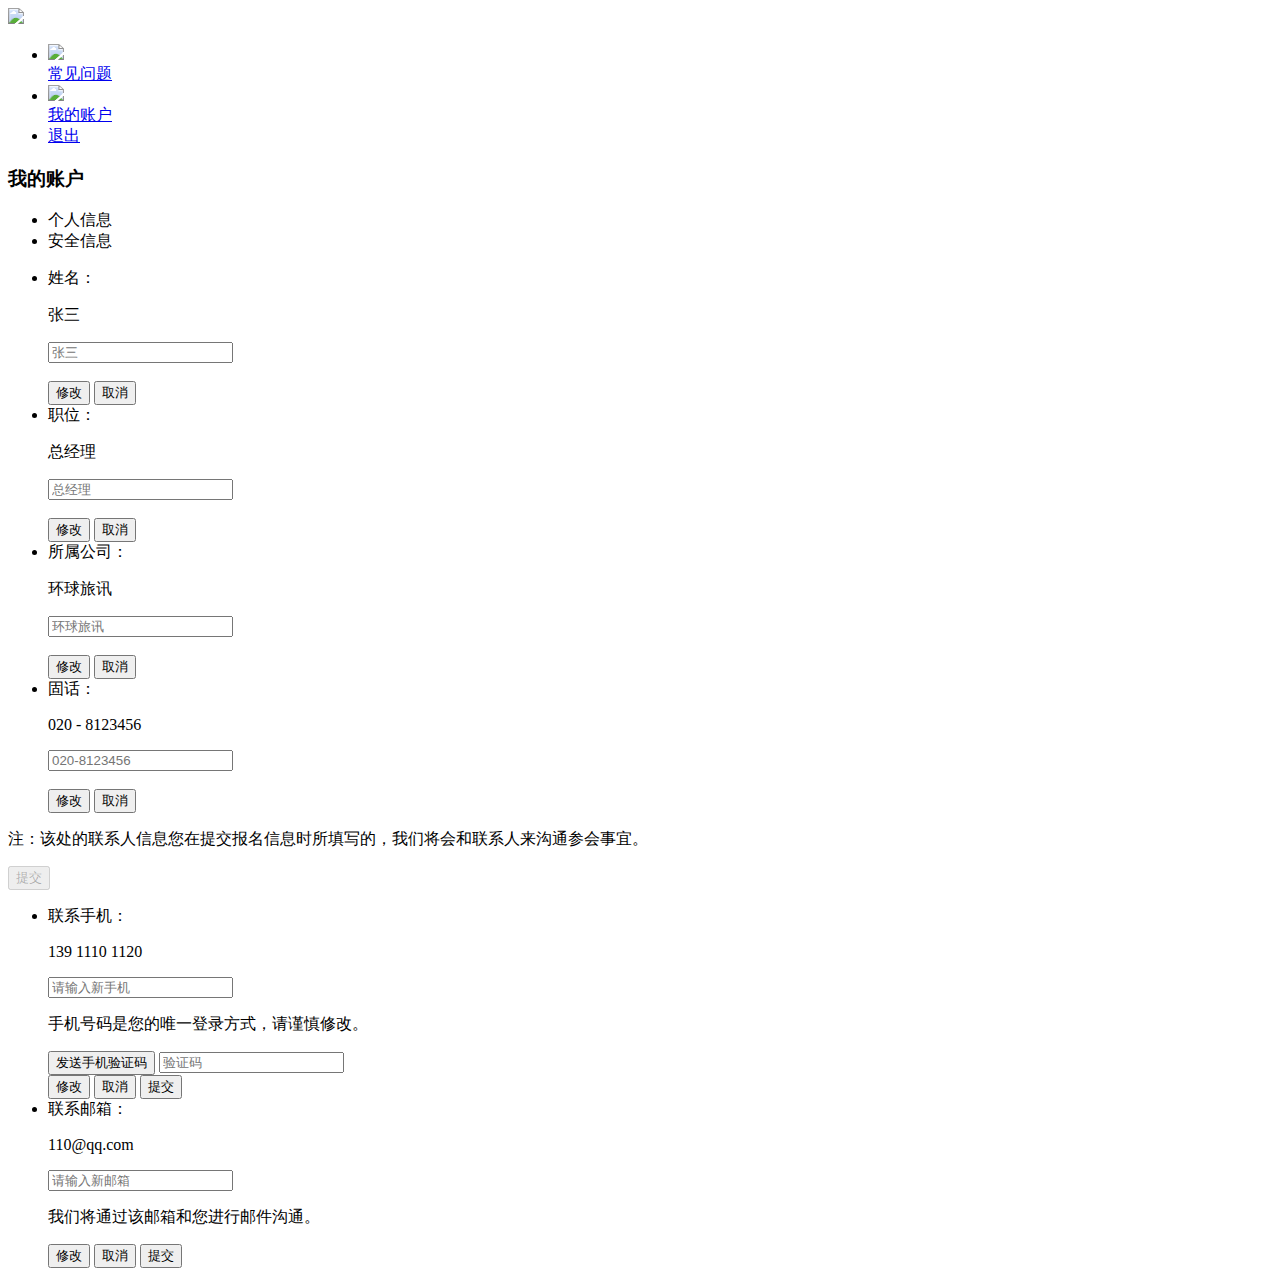
==== account.html @ fa4be932 "添加html" ====
<!DOCTYPE html>
<html lang="en">
<head>
    <meta charset="UTF-8">
    <meta name="viewport" content="width=device-width, initial-scale=1.0, user-scalable=no">
    <meta name="format-detection" content="telephone=no">
    <meta http-equiv="X-UA-Compatible" content="ie=edge, chrome=1">
    <meta name="renderer" content="webkit">
    <title>我的账户</title>
    <link rel="stylesheet" href="css/basic.css">
    <link rel="stylesheet" href="css/account.css">
</head>
<body>
    <nav>
        <div class="container">
            <div class="logo lt">
                <a href="index.html">
                    <img class="logo-img" src="css/img/logo.png" />
                </a>
            </div>
            <ul class="nav-list rt">
                <li class="nav-item lt">
                    <div class="navitem-caret">
                        <img src="css/img/question.png" />
                    </div>
                    <a class="navitem-text" href="faq.html">常见问题</a>
                </li>
                <li class="nav-item lt">
                    <b class="divide"></b>
                    <div class="navitem-caret">
                        <img src="css/img/account.png" />
                    </div>
                    <a class="navitem-text" href="account.html">我的账户</a>
                </li>
                <li class="nav-item lt">
                    <a class="loginout-btn" href="login.html">退出</a>
                </li>
            </ul>
        </div>
    </nav>
    <div class="wrapper">
        <div class="container">
            <div class="account-title-box">
                <div class="container">
                    <h3 class="account-title">我的账户</h3>
                </div>
            </div>
            <div class="account-box">
                <div class="container">
                    <ul class="info-menu">
                        <li class="infomenu-item lt active">个人信息</li>
                        <li class="infomenu-item lt">安全信息</li>
                    </ul>
                    <div class="account-info">
                        <div class="accountinfo-item active">
                            <ul class="info-table" id="personalInfo">
                                <li class="info-group">
                                    <div class="info-column column-first lt">姓名：</div>
                                    <div class="info-column column-second lt">
                                        <p class="info-name">张三</p>
                                        <input id="changeName" class="info-input" type="text" placeholder="张三" data-role='[{ "name": "姓名" }]'>
                                    </div>
                                    <div class="info-column column-third lt">&nbsp;</div>
                                    <div class="info-column column-fourth lt">
                                        <button class="changeBtn" style="display: inline-block;">修改</button>
                                        <button class="cancelBtn">取消</button>
                                    </div>
                                </li>
                                <li class="info-group">
                                    <div class="info-column column-first lt">职位：</div>
                                    <div class="info-column column-second lt">
                                        <p class="info-name">总经理</p>
                                        <input id="changeJob" class="info-input" type="text" placeholder="总经理" data-role='[{ "name": "职位" }]'>
                                    </div>
                                    <div class="info-column column-third lt">&nbsp;</div>
                                    <div class="info-column column-fourth lt">
                                        <button class="changeBtn" style="display: inline-block;">修改</button>
                                        <button class="cancelBtn">取消</button>
                                    </div>
                                </li>
                                <li class="info-group">
                                    <div class="info-column column-first lt">所属公司：</div>
                                    <div class="info-column column-second lt">
                                        <p class="info-name">环球旅讯</p>
                                        <input id="changeCompany" class="info-input" type="text" placeholder="环球旅讯" data-role='[{ "name": "公司" }]'>
                                    </div>
                                    <div class="info-column column-third lt">&nbsp;</div>
                                    <div class="info-column column-fourth lt">
                                        <button class="changeBtn" style="display: inline-block;">修改</button>
                                        <button class="cancelBtn">取消</button>
                                    </div>
                                </li>
                                <li class="info-group">
                                    <div class="info-column column-first lt">固话：</div>
                                    <div class="info-column column-second lt">
                                        <p class="info-name">020 - 8123456</p>
                                        <input id="changeTel" class="info-input" type="text" placeholder="020-8123456" data-role='[{ "name": "电话" }]'>
                                    </div>
                                    <div class="info-column column-third lt">&nbsp;</div>
                                    <div class="info-column column-fourth lt">
                                        <button class="changeBtn" style="display: inline-block;">修改</button>
                                        <button class="cancelBtn">取消</button>
                                    </div>
                                </li>
                            </ul>
                            <p class="changeAttention">注：该处的联系人信息您在提交报名信息时所填写的，我们将会和联系人来沟通参会事宜。</p>
                            <button id="submitChange" class="submitChange" disabled="disabled">提交</button>
                        </div>
                        <div class="accountinfo-item">
                            <ul class="info-table" id="securityInfo">
                                <li class="info-group">
                                    <div class="info-column column-first lt">联系手机：</div>
                                    <div class="info-column column-second lt">
                                        <p class="info-name">139 1110 1120</p>
                                        <input id="changeMobile" class="info-input" type="text" placeholder="请输入新手机">
                                    </div>
                                    <div class="info-column column-third lt">
                                        <p class="column-desc">手机号码是您的唯一登录方式，请谨慎修改。</p>
                                        <div class="info-input">
                                            <button id="getValicode" class="getValicode lt">发送手机验证码</button>
                                            <input id="valicode" class="validate-input lt" type="text" placeholder="验证码">
                                        </div>
                                    </div>
                                    <div class="info-column column-fourth lt">
                                        <button class="changeBtn" style="display: inline-block;">修改</button>
                                        <button class="cancelBtn">取消</button>
                                        <button id="submitMobile" class="submitBtn">提交</button>
                                    </div>
                                </li>
                                <li class="info-group">
                                    <div class="info-column column-first lt">联系邮箱：</div>
                                    <div class="info-column column-second lt">
                                        <p class="info-name">110@qq.com</p>
                                        <input id="changeEmail" class="info-input" type="text" placeholder="请输入新邮箱">
                                    </div>
                                    <div class="info-column column-third lt">
                                        <p class="column-desc">我们将通过该邮箱和您进行邮件沟通。</p>
                                    </div>
                                    <div class="info-column column-fourth lt">
                                        <button class="changeBtn" style="display: inline-block;">修改</button>
                                        <button class="cancelBtn">取消</button>
                                        <button id="submitEmail" class="submitBtn">提交</button>
                                    </div>
                                </li>
                            </ul>
                        </div>
                    </div>
                </div>
            </div>
        </div>
    </div>

    <script src="http://img.traveldaily.cn/script/jquery.js"></script>
    <script src="js/account.js"></script>
</body>
</html>
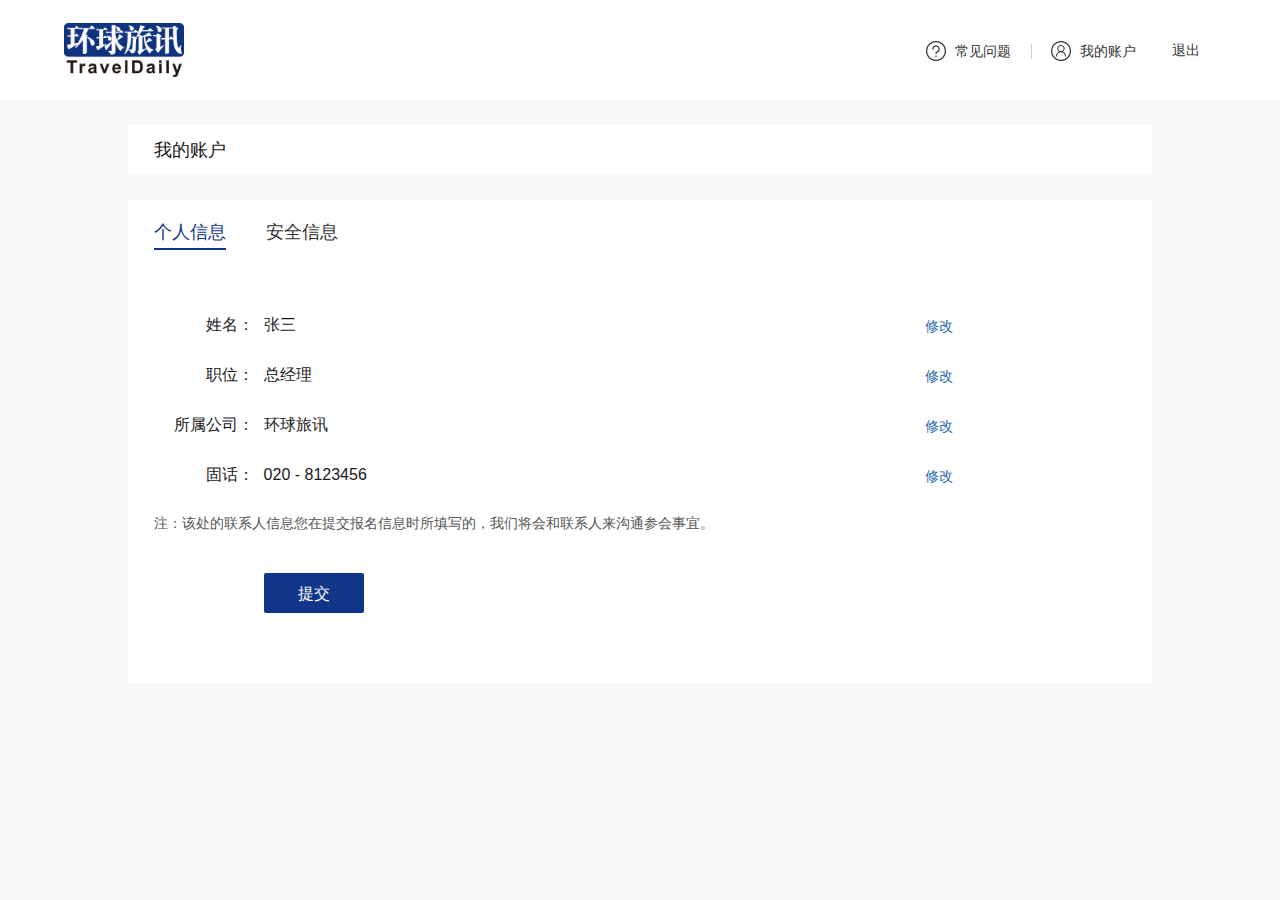
==== commit 8099c727: "完善我的账户修改信息逻辑" ====
--- a/account.html
+++ b/account.html
@@ -118,7 +118,7 @@
                                         <p class="column-desc">手机号码是您的唯一登录方式，请谨慎修改。</p>
                                         <div class="info-input">
                                             <button id="getValicode" class="getValicode lt">发送手机验证码</button>
-                                            <input id="valicode" class="validate-input lt" type="text" placeholder="验证码">
+                                            <input id="valicode" class="validate-input lt" maxlength="6" type="text" placeholder="验证码">
                                         </div>
                                     </div>
                                     <div class="info-column column-fourth lt">
--- a/css/basic.css
+++ b/css/basic.css
@@ -0,0 +1,239 @@
+html, body, header, section, aside, footer, p, h1, h2, h3, h4, h5, h6, ul, ol, li {
+    margin: 0;
+    padding: 0;
+}
+html, body {
+    min-width: 1200px;
+    min-height: 100%;
+    font-family: "微软雅黑", Arial, "Microsoft Yahei";
+    font-size: 14px;
+    color: #333333;
+}
+body {
+    background-color: #F8F8F8;
+}
+a {
+    display: inline-block;
+    text-decoration: none;
+}
+img {
+    display: block;
+    border: none;
+}
+ul, ol, li {
+    list-style: none;
+}
+.container {
+    width: 90%;
+    height: 100%;
+    margin: 0 auto;
+    overflow: hidden;
+}
+.lt {
+    float: left;
+}
+.rt {
+    float: right;
+}
+.clear {
+    zoom: 1;
+}
+.clear::after {
+    display: block;
+    content: "";
+    clear: both;
+}
+input, button, select {
+    box-sizing: border-box;
+    border: 0;
+    outline: none;
+    -webkit-appearance: none;
+    -moz-appearance: none;
+    appearance: none;
+    border-radius: 2px;
+    font-family: Arial, "Microsoft Yahei";
+}
+select::-ms-expand { display: none; } 
+select {
+    background-image: url(img/caret.png);
+    background-repeat: no-repeat;
+    background-position: right 10px center;
+    color: #181818;
+}
+
+/********** 公共头部 **********/
+nav {
+    width: 100%;
+    height: 100px;
+    background-color: #fff;
+}
+.logo {
+    width: 120px;
+    height: 55px;
+    overflow: hidden;
+    margin-top: 23px;
+}
+.logo-img {
+    width: 100%;
+}
+.nav-list {
+    width: auto;
+    height: 55px;
+    line-height: 55px;
+    overflow: hidden;
+    margin-top: 23px;
+}
+.nav-item:not(:last-child) {
+    margin-right: 20px;
+}
+.nav-item .divide {
+    display: inline-block;
+    vertical-align: middle;
+    height: 15px;
+    border-left: 1px solid #CDCDCD;
+    margin: 0 15px 0 0;
+}
+.navitem-caret, .navitem-text {
+    display: inline-block;
+    vertical-align: middle;
+}
+.navitem-caret {
+    margin-right: 5px;
+}
+.navitem-text {
+    color: #333333;
+}
+.loginout-btn {
+    display: inline-block;
+    width: 60px;
+    color: #333333;
+    text-align: center;
+    cursor: pointer;
+}
+.loginout-btn::selection {
+    background-color: transparent;
+}
+
+/********** 共同容器 **********/
+.wrapper > .container {
+    width: 80%;
+}
+
+/********** 公共活动标题 **********/
+.activity-title-box {
+    box-sizing: border-box;
+    height: 80px;
+    padding: 25px 0;
+    margin: 20px 0;
+    background-color: #fff;
+}
+.activity-title-box > .container {
+    width: 95%;
+}
+.activity-title {
+    font-size: 24px;
+    line-height: 30px;
+    margin-right: 30px;
+}
+.activity-time, .activity-site {
+    display: inline-block;
+    font-size: 16px;
+    line-height: 30px;
+    padding-left: 25px;
+    background-repeat: no-repeat;
+    background-position: left center;
+}
+.activity-time {
+    margin-right: 15px;
+    background-image: url(img/calendar.png);
+}
+.activity-site {
+    background-image: url(img/site.png);
+}
+.more-activity {
+    box-sizing: border-box;
+    padding: 0 2px 0 25px;
+    font-size: 16px;
+    height: 30px;
+    line-height: 30px;
+    border: 1px solid #D3D3D3;
+    color: #181818;
+    border-radius: 4px;
+    background: #F9F9F9 url(img/activity.png) left 5px center no-repeat;
+}
+
+/********** 公共侧边栏菜单 **********/
+.siderbar-menu {
+    width: 225px;
+    height: 315px;
+    background-color: #fff;
+    text-align: center;
+}
+.siderbar-menuitem {
+    display: block;
+    width: 100%;
+    height: 50px;
+    line-height: 50px;
+    font-size: 16px;
+    color: #181818;
+}
+.siderbar-menuitem.active {
+    background-color: #1D3485;
+    color: #fff;
+    border-radius: 2px;
+}
+
+
+
+/* input[type=text], textarea, select {
+    box-sizing: border-box;
+    height: 45px;
+    padding: 5px 15px;
+    border: 1px solid #979797;
+    outline: none;
+    -webkit-appearance: none;
+    -moz-appearance:none;
+    appearance: none; 
+    border-radius: 0;
+    font-family: arial,"microsoft yahei";
+    font-size: 14px;
+    line-height: 25px;
+    transition: border-color 0.2s;
+
+    background-color: #fff;
+}
+input[type=button] {
+    height: 45px;
+    font-family: "微软雅黑", Arial, "Microsoft Yahei";
+}
+select::-ms-expand { display: none; } 
+input:-webkit-autofill, textarea:-webkit-autofill, select:-webkit-autofill {
+    background-color: #fff !important;
+}
+
+input:focus, textarea:focus, select:focus {
+    border-color: #D28D51;
+}
+select {
+    background-image: url(img/caret.png);
+    background-repeat: no-repeat;
+    background-position: right center;
+    color: #747474;
+}
+input[type=number] {
+    width: 50px;
+    height: 15px;
+    padding: 6px 12px;
+    margin: 0;
+    font-size: 14px;
+    color: #555;
+    background-color: #fff;
+    background-image: none;
+    border: 1px solid #ccc;
+    border-radius: 4px;
+    -webkit-box-shadow: inset 0 1px 1px rgba(0, 0, 0, .075);
+    box-shadow: inset 0 1px 1px rgba(0, 0, 0, .075);
+    -webkit-transition: border-color ease-in-out .15s, -webkit-box-shadow ease-in-out .15s;
+    -o-transition: border-color ease-in-out .15s, box-shadow ease-in-out .15s;
+    transition: border-color ease-in-out .15s, box-shadow ease-in-out .15s;
+} */--- a/css/account.css
+++ b/css/account.css
@@ -0,0 +1,160 @@
+/* button:disabled {
+    background-color: #dedede;
+    cursor: not-allowed;
+} */
+/********** 我的账户 **********/
+.account-title-box {
+    height: 50px;
+    line-height: 50px;
+    margin: 25px 0;
+    background-color: #fff;
+}
+.account-title-box > .container,
+.account-box > .container {
+    width: 95%;
+}
+.account-title {
+    font-size: 18px;
+    font-weight: normal;
+    color: #181818;
+}
+.account-box {
+    background-color: #fff;
+}
+.info-menu {
+    height: 30px;
+    margin-top: 20px;
+    overflow: hidden;
+}
+.infomenu-item {
+    box-sizing: border-box;
+    font-size: 18px;
+    line-height: 25px;
+    padding-bottom: 3px;
+    margin-right: 40px;
+    cursor: pointer;
+}
+.infomenu-item.active {
+    border-bottom: 2px solid #113689;
+    color: #113689;
+}
+.account-info {
+    margin-top: 25px;
+    padding: 30px 0;
+}
+.accountinfo-item {
+    display: none;
+}
+.accountinfo-item.active {
+    display: block;
+}
+
+/********** 个人信息 **********/
+.info-group {
+    height: 40px;
+    overflow: hidden;
+    margin-bottom: 10px;
+}
+.info-column {
+    position: relative;
+    font-size: 16px;
+    height: 40px;
+    line-height: 40px;
+    color: #181818;
+}
+.column-first {
+    width: 100px;
+    text-align: right;
+    margin-right: 10px;
+}
+.column-second {
+    width: 250px;
+    text-align: left;
+    margin-right: 20px;
+}
+.column-third {
+    width: 350px;
+    margin-right: 20px;
+}
+.info-input {
+    position: absolute;
+    top: 0;
+    left: 0;
+    width: 100%;
+    height: 40px;
+    font-size: 16px;
+    border: 1px solid #D3D3D3;
+    padding: 0 10px;
+    z-index: -1;
+    opacity: 0;
+}
+    /* 修改激活时的样式 */
+.changeActive .info-input {
+    z-index: 10;
+    opacity: 1;
+}
+.changeBtn, .cancelBtn, .submitBtn {
+    width: 70px;
+    height: 40px;
+    line-height: 40px;
+    font-size: 14px;
+    text-align: center;
+    background-color: #fff;
+    color: #1E66AC;
+    cursor: pointer;
+    display: none;
+}
+.submitChange {
+    display: block;
+    width: 100px;
+    height: 40px;
+    line-height: 40px;
+    font-size: 16px;
+    text-align: center;
+    background-color: #113689;
+    color: #fff;
+    margin: 40px 0 40px 110px;
+    cursor: pointer;
+}
+.changeAttention {
+    color: #565656;
+    font-size: 14px;
+    margin: 20px 0 0 0;
+}
+
+/********** 安全信息 **********/
+.submitBtn {
+    display: none;
+    background-color: #113689;
+    color: #fff;
+}
+.changeActive.column-third .column-desc {
+    display: none;
+}
+.column-third > .info-input {
+    box-sizing: border-box;
+    border: none;
+    padding: 0;
+    overflow: hidden;
+}
+.column-third .getValicode {
+    width: 110px;
+    height: 30px;
+    line-height: 30px;
+    text-align: center;
+    padding: 0;
+    margin: 5px 10px 0 0;
+    background-color: #113689;
+    color: #fff;
+    cursor: pointer;
+}
+.getValicode:disabled {
+    background-color: #dedede;
+    cursor: not-allowed;
+}
+.column-third .validate-input {
+    width: 230px;
+    height: 40px;
+    padding: 0 10px;
+    border: 1px solid #D3D3D3;
+}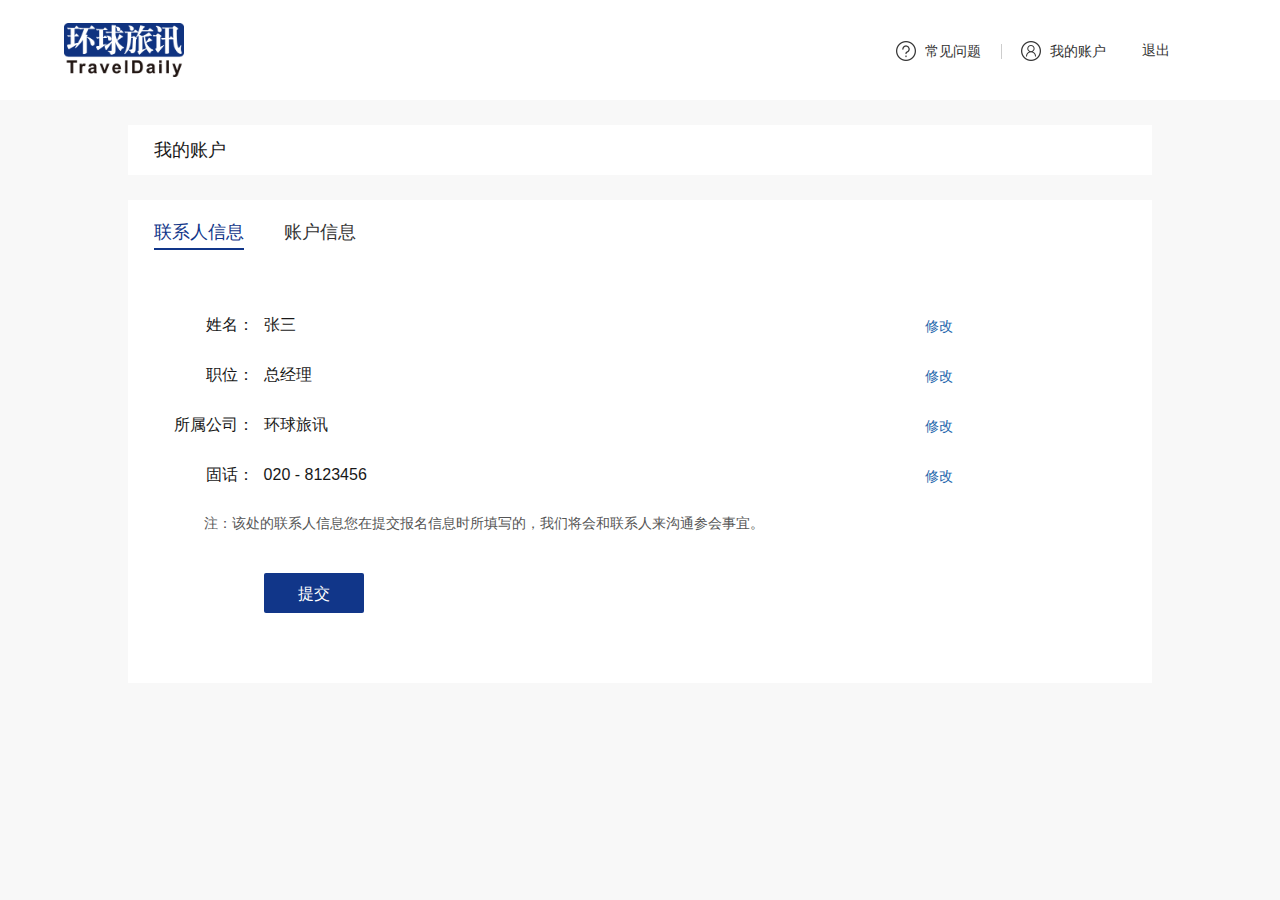
==== commit 41e8f117: "添加logo" ====
--- a/account.html
+++ b/account.html
@@ -14,7 +14,7 @@
     <nav>
         <div class="container">
             <div class="logo lt">
-                <a href="index.html">
+                <a href="order.html">
                     <img class="logo-img" src="css/img/logo.png" />
                 </a>
             </div>
@@ -48,8 +48,8 @@
             <div class="account-box">
                 <div class="container">
                     <ul class="info-menu">
-                        <li class="infomenu-item lt active">个人信息</li>
-                        <li class="infomenu-item lt">安全信息</li>
+                        <li class="infomenu-item lt active">联系人信息</li>
+                        <li class="infomenu-item lt">账户信息</li>
                     </ul>
                     <div class="account-info">
                         <div class="accountinfo-item active">
@@ -151,6 +151,7 @@
     </div>
 
     <script src="http://img.traveldaily.cn/script/jquery.js"></script>
+    <script src="http://img.traveldaily.cn/script/plugins/layer/layer.js"></script>
     <script src="js/account.js"></script>
 </body>
 </html>--- a/css/basic.css
+++ b/css/basic.css
@@ -82,6 +82,7 @@
     line-height: 55px;
     overflow: hidden;
     margin-top: 23px;
+    margin-right: 30px;
 }
 .nav-item:not(:last-child) {
     margin-right: 20px;
@@ -131,6 +132,7 @@
     width: 95%;
 }
 .activity-title {
+    font-weight: normal;
     font-size: 24px;
     line-height: 30px;
     margin-right: 30px;
@@ -152,8 +154,8 @@
 }
 .more-activity {
     box-sizing: border-box;
-    padding: 0 2px 0 25px;
-    font-size: 16px;
+    padding: 0 5px 0 30px;
+    font-size: 14px;
     height: 30px;
     line-height: 30px;
     border: 1px solid #D3D3D3;
@@ -164,26 +166,153 @@
 
 /********** 公共侧边栏菜单 **********/
 .siderbar-menu {
+    box-sizing: border-box;
     width: 225px;
     height: 315px;
     background-color: #fff;
     text-align: center;
+    padding: 17px;
 }
 .siderbar-menuitem {
     display: block;
     width: 100%;
-    height: 50px;
-    line-height: 50px;
+    height: 45px;
+    line-height: 45px;
     font-size: 16px;
     color: #181818;
+    margin: 10px 0;
 }
 .siderbar-menuitem.active {
     background-color: #1D3485;
     color: #fff;
-    border-radius: 2px;
-}
-
-
+    border-radius: 5px;
+}
+
+/********** 公共固定右侧联系方式 **********/
+.fixedcontact {
+    position: fixed;
+    bottom: 150px;
+    right: 0;
+    width: 90px;
+    height: 115px;
+    background-color: #fff;
+    cursor: pointer;
+}
+.contact-icon {
+    box-sizing: border-box;
+    display: block;
+    width: 35px;
+    height: 35px;
+    margin: 10px auto;
+    border: 1px solid #282C34;
+}
+.contact-tips {
+    text-align: center;
+    color: #181818;
+    font-size: 16px;
+}
+.contact-box {
+    box-sizing: border-box;
+    position: absolute;
+    top: 0;
+    right: 110px;
+    width: 190px;
+    height: 135px;
+    padding: 15px;
+    background-color: #fff;
+    display: none;    
+}
+.contact-box::after {
+    position: absolute;
+    content: "";
+    border: 10px solid transparent;
+    border-left-color: #fff;
+    border-left-width: 15px;
+    top: 55px;
+    right: -25px;
+}
+.contact-item:not(:last-child) {
+    margin-bottom: 20px;
+}
+.contact-desc {
+    font-size: 12px;
+}
+.contact-tel {
+    color: #1E66AC;
+}
+.contact-label, .contact-desc {
+    line-height: 20px;
+}
+.fixedcontact:hover .contact-box {
+    display: block;
+}
+
+/********** 公共浮窗验证提示信息对话框 **********/
+.fixedDialog {
+    position: fixed;
+    top: 0;
+    left: 0;
+    width: 100%;
+    height: 100%;
+    display: none;
+}
+.fixedDialog-bg {
+    width: 100%;
+    height: 100%;
+    background-color: rgba(0, 0, 0, 0.5);
+}
+.fixedDialog-wrapper {
+    position: absolute;
+    top: 50%;
+    left: 50%;
+    transform: translate(-50%, -50%);
+    width: 260px;
+    height: 155px;
+    background-color: #fff;
+    box-shadow: 1px 1px 50px rgba(0,0,0,.3);
+}
+.closeFixedDialog {
+    position: absolute;
+    top: 10px;
+    right: 10px;
+    width: 30px;
+    height: 30px;
+    font-size: 30px;
+    text-align: center;
+    line-height: 20px;
+    cursor: pointer;
+}
+.fixedDialog-title {
+    box-sizing: border-box;
+    height: 45px;
+    background-color: #F8F8F8;
+    border-bottom: 1px solid #eeeeee;
+    padding: 0 20px;
+    font-size: 14px;
+    color: #333333;
+    line-height: 44px;
+    font-weight: normal;
+}
+.fixedDialog-desc {
+    box-sizing: border-box;
+    height: 60px;
+    padding: 20px;
+}
+.fixedBtns {
+    box-sizing: border-box;
+    height: 50px;
+    padding: 10px 20px;
+    text-align: right;
+}
+.cancelBtn, .confirmBtn {
+    height: 30px;
+    line-height: 30px;
+    text-align: center;
+    padding: 0 15px;
+    background-color: #2C87E8;
+    color: #fff;
+    cursor: pointer;
+}
 
 /* input[type=text], textarea, select {
     box-sizing: border-box;
--- a/css/account.css
+++ b/css/account.css
@@ -76,6 +76,10 @@
     width: 350px;
     margin-right: 20px;
 }
+.column-desc {
+    color: #565656;
+    font-size: 14px;
+}
 .info-input {
     position: absolute;
     top: 0;
@@ -120,6 +124,7 @@
     color: #565656;
     font-size: 14px;
     margin: 20px 0 0 0;
+    text-indent: 50px;
 }
 
 /********** 安全信息 **********/
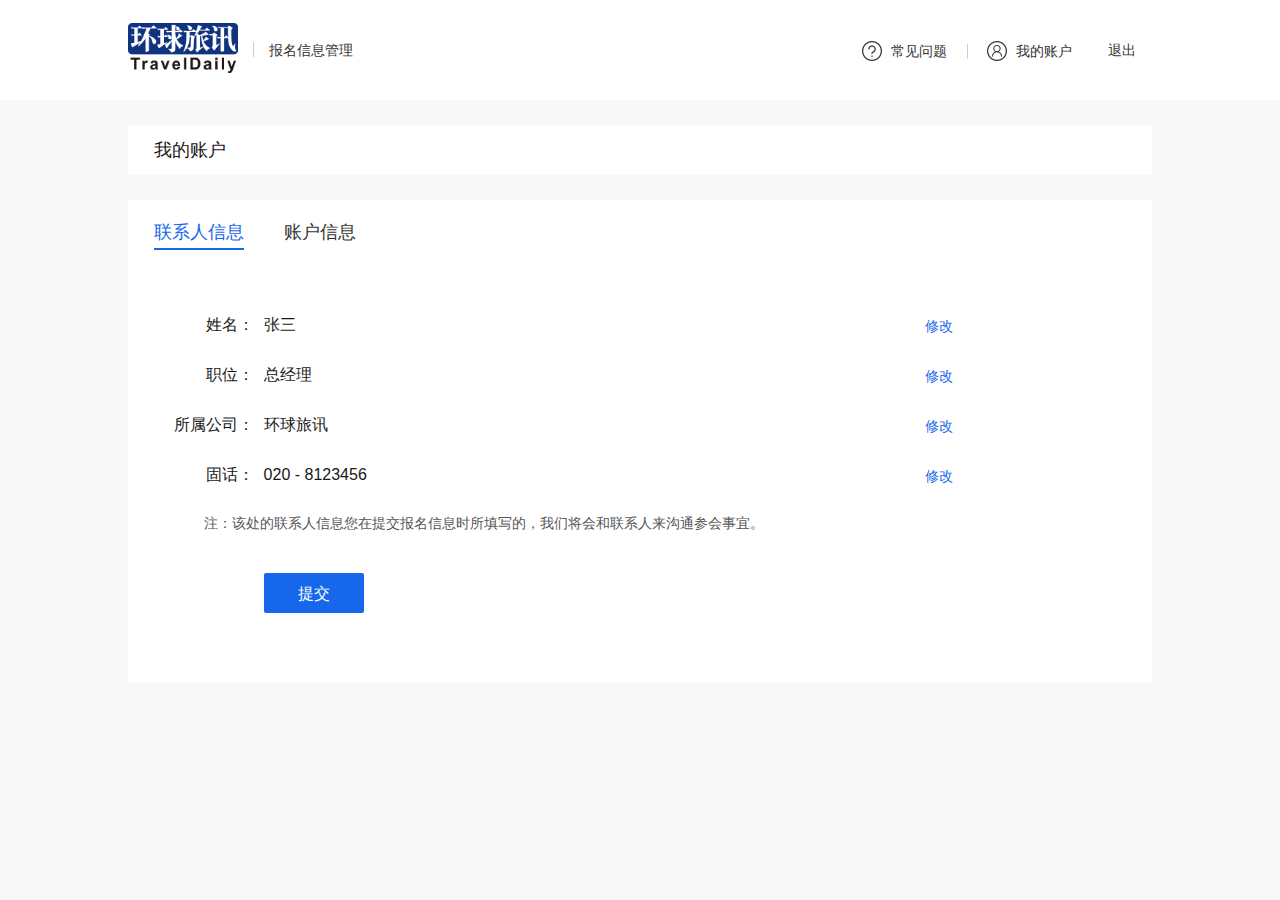
==== commit d1cdd177: "修改导航条" ====
--- a/account.html
+++ b/account.html
@@ -18,6 +18,8 @@
                     <img class="logo-img" src="css/img/logo.png" />
                 </a>
             </div>
+            <b class="logo-divide lt"></b>
+            <p class="logo-desc lt">报名信息管理</p>
             <ul class="nav-list rt">
                 <li class="nav-item lt">
                     <div class="navitem-caret">
--- a/css/basic.css
+++ b/css/basic.css
@@ -67,14 +67,27 @@
     height: 100px;
     background-color: #fff;
 }
+nav > .container {
+    width: 80%;
+}
 .logo {
-    width: 120px;
+    width: 110px;
     height: 55px;
     overflow: hidden;
     margin-top: 23px;
 }
 .logo-img {
     width: 100%;
+}
+.logo-divide {
+    display: block;
+    height: 15px;
+    border-left: 1px solid #CDCDCD;
+    margin: 42px 15px 0 15px;
+}
+.logo-desc {
+    line-height: 20px;
+    margin-top: 40px;
 }
 .nav-list {
     width: auto;
@@ -82,7 +95,6 @@
     line-height: 55px;
     overflow: hidden;
     margin-top: 23px;
-    margin-right: 30px;
 }
 .nav-item:not(:last-child) {
     margin-right: 20px;
@@ -132,8 +144,7 @@
     width: 95%;
 }
 .activity-title {
-    font-weight: normal;
-    font-size: 24px;
+    font-size: 16px;
     line-height: 30px;
     margin-right: 30px;
 }
@@ -151,6 +162,7 @@
 }
 .activity-site {
     background-image: url(img/site.png);
+    background-position: left 5px center;
 }
 .more-activity {
     box-sizing: border-box;
@@ -160,7 +172,7 @@
     line-height: 30px;
     border: 1px solid #D3D3D3;
     color: #181818;
-    border-radius: 4px;
+    border-radius: 2px;
     background: #F9F9F9 url(img/activity.png) left 5px center no-repeat;
 }
 
@@ -183,9 +195,9 @@
     margin: 10px 0;
 }
 .siderbar-menuitem.active {
-    background-color: #1D3485;
+    background-color: #4E9FEF;
     color: #fff;
-    border-radius: 5px;
+    border-radius: 2px;
 }
 
 /********** 公共固定右侧联系方式 **********/
@@ -196,15 +208,15 @@
     width: 90px;
     height: 115px;
     background-color: #fff;
+    border: 2px solid #F8F8F8;
     cursor: pointer;
 }
 .contact-icon {
     box-sizing: border-box;
     display: block;
-    width: 35px;
-    height: 35px;
+    /* width: 35px;
+    height: 35px; */
     margin: 10px auto;
-    border: 1px solid #282C34;
 }
 .contact-tips {
     text-align: center;
@@ -220,6 +232,8 @@
     height: 135px;
     padding: 15px;
     background-color: #fff;
+    border: 2px solid #F8F8F8;
+    border-right: 0;
     display: none;    
 }
 .contact-box::after {
@@ -232,15 +246,27 @@
     right: -25px;
 }
 .contact-item:not(:last-child) {
-    margin-bottom: 20px;
+    margin-bottom: 15px;
+}
+.contact-label {
+    line-height: 25px;
+    padding-left: 30px;
+    background-repeat: no-repeat;
+    background-position: left center;
+    background-size: 25px auto;
+}
+.serviceTel {
+    background-image: url(img/tel.png);
+}
+.serviceTime {
+    background-image: url(img/time.png);
+    background-size: 20px;
+}
+.contact-tel {
+    color: #1E66AC;
 }
 .contact-desc {
     font-size: 12px;
-}
-.contact-tel {
-    color: #1E66AC;
-}
-.contact-label, .contact-desc {
     line-height: 20px;
 }
 .fixedcontact:hover .contact-box {
@@ -309,7 +335,7 @@
     line-height: 30px;
     text-align: center;
     padding: 0 15px;
-    background-color: #2C87E8;
+    background-color: #1767EC;
     color: #fff;
     cursor: pointer;
 }
--- a/css/account.css
+++ b/css/account.css
@@ -35,8 +35,8 @@
     cursor: pointer;
 }
 .infomenu-item.active {
-    border-bottom: 2px solid #113689;
-    color: #113689;
+    border-bottom: 2px solid #1767EC;
+    color: #1767EC;
 }
 .account-info {
     margin-top: 25px;
@@ -86,7 +86,7 @@
     left: 0;
     width: 100%;
     height: 40px;
-    font-size: 16px;
+    font-size: 14px;
     border: 1px solid #D3D3D3;
     padding: 0 10px;
     z-index: -1;
@@ -104,7 +104,7 @@
     font-size: 14px;
     text-align: center;
     background-color: #fff;
-    color: #1E66AC;
+    color: #1767EC;
     cursor: pointer;
     display: none;
 }
@@ -115,7 +115,7 @@
     line-height: 40px;
     font-size: 16px;
     text-align: center;
-    background-color: #113689;
+    background-color: #1767EC;
     color: #fff;
     margin: 40px 0 40px 110px;
     cursor: pointer;
@@ -130,7 +130,7 @@
 /********** 安全信息 **********/
 .submitBtn {
     display: none;
-    background-color: #113689;
+    background-color: #1767EC;
     color: #fff;
 }
 .changeActive.column-third .column-desc {
@@ -144,12 +144,12 @@
 }
 .column-third .getValicode {
     width: 110px;
-    height: 30px;
-    line-height: 30px;
+    height: 40px;
+    line-height: 40px;
     text-align: center;
     padding: 0;
-    margin: 5px 10px 0 0;
-    background-color: #113689;
+    margin: 0px 10px 0 0;
+    background-color: #1767EC;
     color: #fff;
     cursor: pointer;
 }
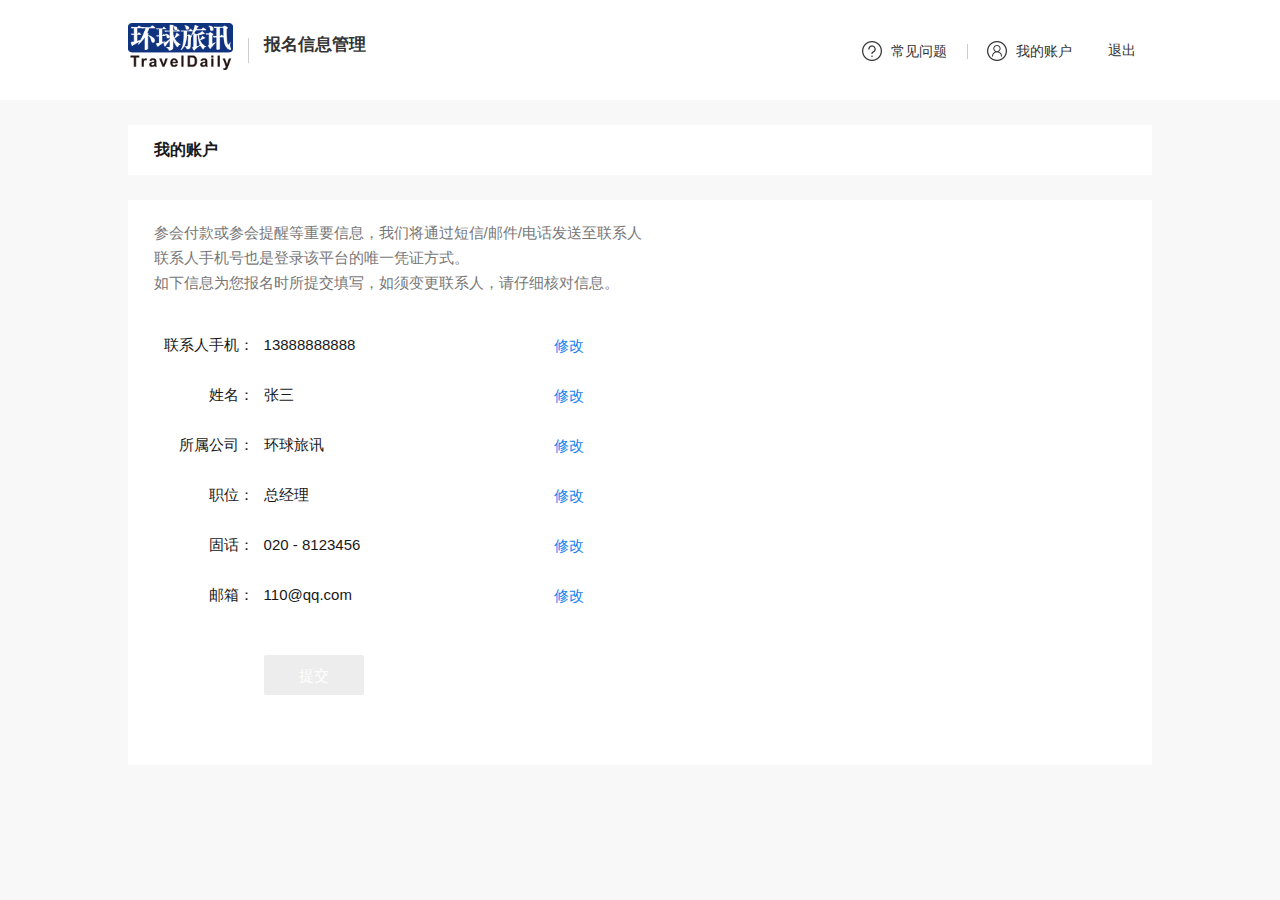
==== commit cddf5c75: "修改" ====
--- a/account.html
+++ b/account.html
@@ -49,14 +49,29 @@
             </div>
             <div class="account-box">
                 <div class="container">
-                    <ul class="info-menu">
+                    <!-- <ul class="info-menu">
                         <li class="infomenu-item lt active">联系人信息</li>
                         <li class="infomenu-item lt">账户信息</li>
-                    </ul>
+                    </ul> -->
+                    <p class="account-desc">
+                        参会付款或参会提醒等重要信息，我们将通过短信/邮件/电话发送至联系人<br>
+                        联系人手机号也是登录该平台的唯一凭证方式。<br>
+                        如下信息为您报名时所提交填写，如须变更联系人，请仔细核对信息。
+                    </p>
                     <div class="account-info">
                         <div class="accountinfo-item active">
                             <ul class="info-table" id="personalInfo">
                                 <li class="info-group">
+                                    <div class="info-column column-first lt">联系人手机：</div>
+                                    <div class="info-column column-second lt">
+                                        <p id="mobileVal" class="info-name">13888888888</p>
+                                    </div>
+                                    <div class="info-column column-third lt">&nbsp;</div>
+                                    <div class="info-column column-fourth lt">
+                                        <button class="changeBtn" style="display: inline-block;">修改</button>
+                                    </div>
+                                </li>
+                                <li class="info-group">
                                     <div class="info-column column-first lt">姓名：</div>
                                     <div class="info-column column-second lt">
                                         <p class="info-name">张三</p>
@@ -69,6 +84,18 @@
                                     </div>
                                 </li>
                                 <li class="info-group">
+                                    <div class="info-column column-first lt">所属公司：</div>
+                                    <div class="info-column column-second lt">
+                                        <p class="info-name">环球旅讯</p>
+                                        <input id="changeCompany" class="info-input" type="text" placeholder="环球旅讯" data-role='[{ "name": "公司" }]'>
+                                    </div>
+                                    <div class="info-column column-third lt">&nbsp;</div>
+                                    <div class="info-column column-fourth lt">
+                                        <button class="changeBtn" style="display: inline-block;">修改</button>
+                                        <button class="cancelBtn">取消</button>
+                                    </div>
+                                </li>
+                                <li class="info-group">
                                     <div class="info-column column-first lt">职位：</div>
                                     <div class="info-column column-second lt">
                                         <p class="info-name">总经理</p>
@@ -81,18 +108,6 @@
                                     </div>
                                 </li>
                                 <li class="info-group">
-                                    <div class="info-column column-first lt">所属公司：</div>
-                                    <div class="info-column column-second lt">
-                                        <p class="info-name">环球旅讯</p>
-                                        <input id="changeCompany" class="info-input" type="text" placeholder="环球旅讯" data-role='[{ "name": "公司" }]'>
-                                    </div>
-                                    <div class="info-column column-third lt">&nbsp;</div>
-                                    <div class="info-column column-fourth lt">
-                                        <button class="changeBtn" style="display: inline-block;">修改</button>
-                                        <button class="cancelBtn">取消</button>
-                                    </div>
-                                </li>
-                                <li class="info-group">
                                     <div class="info-column column-first lt">固话：</div>
                                     <div class="info-column column-second lt">
                                         <p class="info-name">020 - 8123456</p>
@@ -104,11 +119,26 @@
                                         <button class="cancelBtn">取消</button>
                                     </div>
                                 </li>
+                                <li class="info-group">
+                                    <div class="info-column column-first lt">邮箱：</div>
+                                    <div class="info-column column-second lt">
+                                        <p class="info-name">110@qq.com</p>
+                                        <input id="changeEmail" class="info-input" type="text" placeholder="请输入新邮箱" data-role='[{ "name": "邮箱", "reg": "/^\\w+([-+.]\\w+)*[@@]\\w+([-.]\\w+)*\\.\\w+([-.]\\w+)*$/" }]'>
+                                    </div>
+                                    <div class="info-column column-third lt">
+                                        <!-- <p class="column-desc">我们将通过该邮箱和您进行邮件沟通。</p> -->
+                                        &nbsp;
+                                    </div>
+                                    <div class="info-column column-fourth lt">
+                                        <button class="changeBtn" style="display: inline-block;">修改</button>
+                                        <button class="cancelBtn">取消</button>
+                                    </div>
+                                </li>
                             </ul>
-                            <p class="changeAttention">注：该处的联系人信息您在提交报名信息时所填写的，我们将会和联系人来沟通参会事宜。</p>
+                            <!-- <p class="changeAttention">注：该处的联系人信息您在提交报名信息时所填写的，我们将会和联系人来沟通参会事宜。</p> -->
                             <button id="submitChange" class="submitChange" disabled="disabled">提交</button>
                         </div>
-                        <div class="accountinfo-item">
+                        <!-- <div class="accountinfo-item">
                             <ul class="info-table" id="securityInfo">
                                 <li class="info-group">
                                     <div class="info-column column-first lt">联系手机：</div>
@@ -145,8 +175,30 @@
                                     </div>
                                 </li>
                             </ul>
-                        </div>
+                        </div> -->
                     </div>
+                </div>
+            </div>
+        </div>
+    </div>
+    <!-- 修改手机对话框 -->
+    <div id="changeMobileDialog" class="changeMobileDialog">
+        <div class="changeDialog-bg"></div>
+        <div class="changeDialog-wrapper">
+            <div id="closeDialog" class="closeDialog">×</div>
+            <h3 class="changeDialog-title">修改手机</h3>
+            <div class="changeDialog-content">
+                <p class="changeMobileTips">联系人手机是登录该管理后台的唯一方式，请谨慎修改。</p>
+                <div class="form-group">
+                    <input id="changeMobile" class="change-input" type="text" placeholder="请输入新手机号">
+                </div>
+                <div class="form-group">
+                    <input id="valicode" class="change-input validate-input lt" type="text" placeholder="验证码" maxlength="6">
+                    <button id="getValicode" class="getValicode lt" type="button">发送手机验证码</button>
+                </div>
+                <div class="changeDialog-btns">
+                    <button id="submitMobile" class="submitBtn">提交</button>
+                    <!-- <button id="cancelMobile" class="cancelBtn">取消</button> -->
                 </div>
             </div>
         </div>
--- a/css/basic.css
+++ b/css/basic.css
@@ -60,6 +60,10 @@
     background-position: right 10px center;
     color: #181818;
 }
+button:disabled {
+    background-color: #EDEDEE;
+    cursor: not-allowed;
+}
 
 /********** 公共头部 **********/
 nav {
@@ -71,7 +75,7 @@
     width: 80%;
 }
 .logo {
-    width: 110px;
+    width: 105px;
     height: 55px;
     overflow: hidden;
     margin-top: 23px;
@@ -81,13 +85,15 @@
 }
 .logo-divide {
     display: block;
-    height: 15px;
+    height: 25px;
     border-left: 1px solid #CDCDCD;
-    margin: 42px 15px 0 15px;
+    margin: 38px 15px 0 15px;
 }
 .logo-desc {
+    font-weight: bold;
+    font-size: 17px;
     line-height: 20px;
-    margin-top: 40px;
+    margin-top: 35px;
 }
 .nav-list {
     width: auto;
@@ -183,7 +189,7 @@
     height: 315px;
     background-color: #fff;
     text-align: center;
-    padding: 17px;
+    padding: 20px;
 }
 .siderbar-menuitem {
     display: block;
@@ -195,7 +201,7 @@
     margin: 10px 0;
 }
 .siderbar-menuitem.active {
-    background-color: #4E9FEF;
+    background-color: #1683ef;
     color: #fff;
     border-radius: 2px;
 }
@@ -208,7 +214,8 @@
     width: 90px;
     height: 115px;
     background-color: #fff;
-    border: 2px solid #F8F8F8;
+    border: 1px solid #C1C1C1;
+    border-radius: 5px;
     cursor: pointer;
 }
 .contact-icon {
@@ -221,7 +228,7 @@
 .contact-tips {
     text-align: center;
     color: #181818;
-    font-size: 16px;
+    font-size: 14px;
 }
 .contact-box {
     box-sizing: border-box;
@@ -232,18 +239,22 @@
     height: 135px;
     padding: 15px;
     background-color: #fff;
-    border: 2px solid #F8F8F8;
-    border-right: 0;
+    border: 1px solid #C1C1C1;
+    /* border-right: 0; */
     display: none;    
 }
 .contact-box::after {
     position: absolute;
     content: "";
-    border: 10px solid transparent;
+    width: 15px;
+    top: 55px;
+    right: -8px;
+    height: 15px;
+    background-color: #fff;
+    border: 1px solid #C1C1C1;
     border-left-color: #fff;
-    border-left-width: 15px;
-    top: 55px;
-    right: -25px;
+    border-bottom-color: #fff;
+    transform: rotate(45deg);
 }
 .contact-item:not(:last-child) {
     margin-bottom: 15px;
@@ -263,7 +274,7 @@
     background-size: 20px;
 }
 .contact-tel {
-    color: #1E66AC;
+    color: #1683ef;
 }
 .contact-desc {
     font-size: 12px;
@@ -335,7 +346,7 @@
     line-height: 30px;
     text-align: center;
     padding: 0 15px;
-    background-color: #1767EC;
+    background-color: #1683ef;
     color: #fff;
     cursor: pointer;
 }
--- a/css/account.css
+++ b/css/account.css
@@ -14,12 +14,17 @@
     width: 95%;
 }
 .account-title {
-    font-size: 18px;
-    font-weight: normal;
+    font-size: 16px;
     color: #181818;
 }
 .account-box {
     background-color: #fff;
+}
+.account-desc {
+    font-size: 15px;
+    line-height: 25px;
+    margin: 20px 0 30px;
+    color: #777777;
 }
 .info-menu {
     height: 30px;
@@ -28,19 +33,19 @@
 }
 .infomenu-item {
     box-sizing: border-box;
-    font-size: 18px;
+    font-size: 15px;
     line-height: 25px;
     padding-bottom: 3px;
     margin-right: 40px;
     cursor: pointer;
 }
 .infomenu-item.active {
-    border-bottom: 2px solid #1767EC;
-    color: #1767EC;
+    border-bottom: 2px solid #1683ef;
+    color: #1683ef;
 }
 .account-info {
     margin-top: 25px;
-    padding: 30px 0;
+    padding: 0 0 30px;
 }
 .accountinfo-item {
     display: none;
@@ -55,9 +60,12 @@
     overflow: hidden;
     margin-bottom: 10px;
 }
+#personalInfo > .info-group:first-child {
+    height: auto;
+}
 .info-column {
     position: relative;
-    font-size: 16px;
+    font-size: 15px;
     height: 40px;
     line-height: 40px;
     color: #181818;
@@ -73,20 +81,22 @@
     margin-right: 20px;
 }
 .column-third {
-    width: 350px;
-    margin-right: 20px;
+    /* width: 350px;
+    margin-right: 20px; */
+    display: none;
 }
 .column-desc {
-    color: #565656;
-    font-size: 14px;
+    color: #777777;
+    font-size: 15px;
 }
 .info-input {
     position: absolute;
-    top: 0;
+    top: 1px;
     left: 0;
     width: 100%;
-    height: 40px;
-    font-size: 14px;
+    height: 38px;
+    line-height: 38px;
+    font-size: 15px;
     border: 1px solid #D3D3D3;
     padding: 0 10px;
     z-index: -1;
@@ -101,10 +111,10 @@
     width: 70px;
     height: 40px;
     line-height: 40px;
-    font-size: 14px;
-    text-align: center;
-    background-color: #fff;
-    color: #1767EC;
+    font-size: 15px;
+    text-align: center;
+    background-color: #fff;
+    color: #1683ef;
     cursor: pointer;
     display: none;
 }
@@ -113,16 +123,16 @@
     width: 100px;
     height: 40px;
     line-height: 40px;
-    font-size: 16px;
-    text-align: center;
-    background-color: #1767EC;
+    font-size: 15px;
+    text-align: center;
+    background-color: #1683ef;
     color: #fff;
     margin: 40px 0 40px 110px;
     cursor: pointer;
 }
 .changeAttention {
-    color: #565656;
-    font-size: 14px;
+    color: #777777;
+    font-size: 15px;
     margin: 20px 0 0 0;
     text-indent: 50px;
 }
@@ -130,7 +140,7 @@
 /********** 安全信息 **********/
 .submitBtn {
     display: none;
-    background-color: #1767EC;
+    background-color: #1683ef;
     color: #fff;
 }
 .changeActive.column-third .column-desc {
@@ -149,7 +159,7 @@
     text-align: center;
     padding: 0;
     margin: 0px 10px 0 0;
-    background-color: #1767EC;
+    background-color: #1683ef;
     color: #fff;
     cursor: pointer;
 }
@@ -162,4 +172,93 @@
     height: 40px;
     padding: 0 10px;
     border: 1px solid #D3D3D3;
+}
+
+/********** 修改手机对话框 **********/
+.changeMobileDialog {
+    position: fixed;
+    top: 0;
+    left: 0;
+    width: 100%;
+    height: 100%;
+    z-index: 100;
+    display: none;
+}
+.changeDialog-bg {
+    width: 100%;
+    height: 100%;
+    background-color: rgba(0, 0, 0, 0.5);
+}
+.changeDialog-wrapper {
+    position: absolute;
+    top: 50%;
+    left: 50%;
+    transform: translate(-50%, -50%);
+    width: 450px;
+    /* height: 155px; */
+    background-color: #fff;
+    box-shadow: 1px 1px 50px rgba(0,0,0,.3);
+}
+.closeDialog {
+    position: absolute;
+    top: 10px;
+    right: 10px;
+    width: 30px;
+    height: 30px;
+    font-size: 30px;
+    text-align: center;
+    line-height: 20px;
+    cursor: pointer;
+}
+.changeDialog-title {
+    box-sizing: border-box;
+    height: 45px;
+    background-color: #F8F8F8;
+    border-bottom: 1px solid #eeeeee;
+    padding: 0 20px;
+    font-size: 14px;
+    color: #333333;
+    line-height: 44px;
+    font-weight: normal;
+}
+.changeDialog-content {
+    padding: 0 20px;
+}
+.changeMobileTips {
+    font-size: 15px;
+    line-height: 25px;
+    color: #777777;
+    margin: 10px 0;
+    text-align: center;
+}
+.form-group {
+    overflow: hidden;
+    margin-bottom: 15px;
+}
+.change-input {
+    width: 100%;
+    height: 40px;
+    border: 1px solid #D3D3D3;
+    padding: 0 10px;
+    font-size: 15px;
+}
+.validate-input {
+    width: 280px;
+    margin-right: 10px;
+}
+.getValicode {
+    width: 120px;
+    height: 40px;
+    background-color: #1683ef;
+    color: #fff;
+    font-size: 15px;
+    cursor: pointer;
+}
+.changeDialog-btns {
+    text-align: center;
+    margin: 0 auto 20px;    
+}
+#submitMobile, #cancelMobile {
+    display: inline-block;
+    width: 100%;
 }